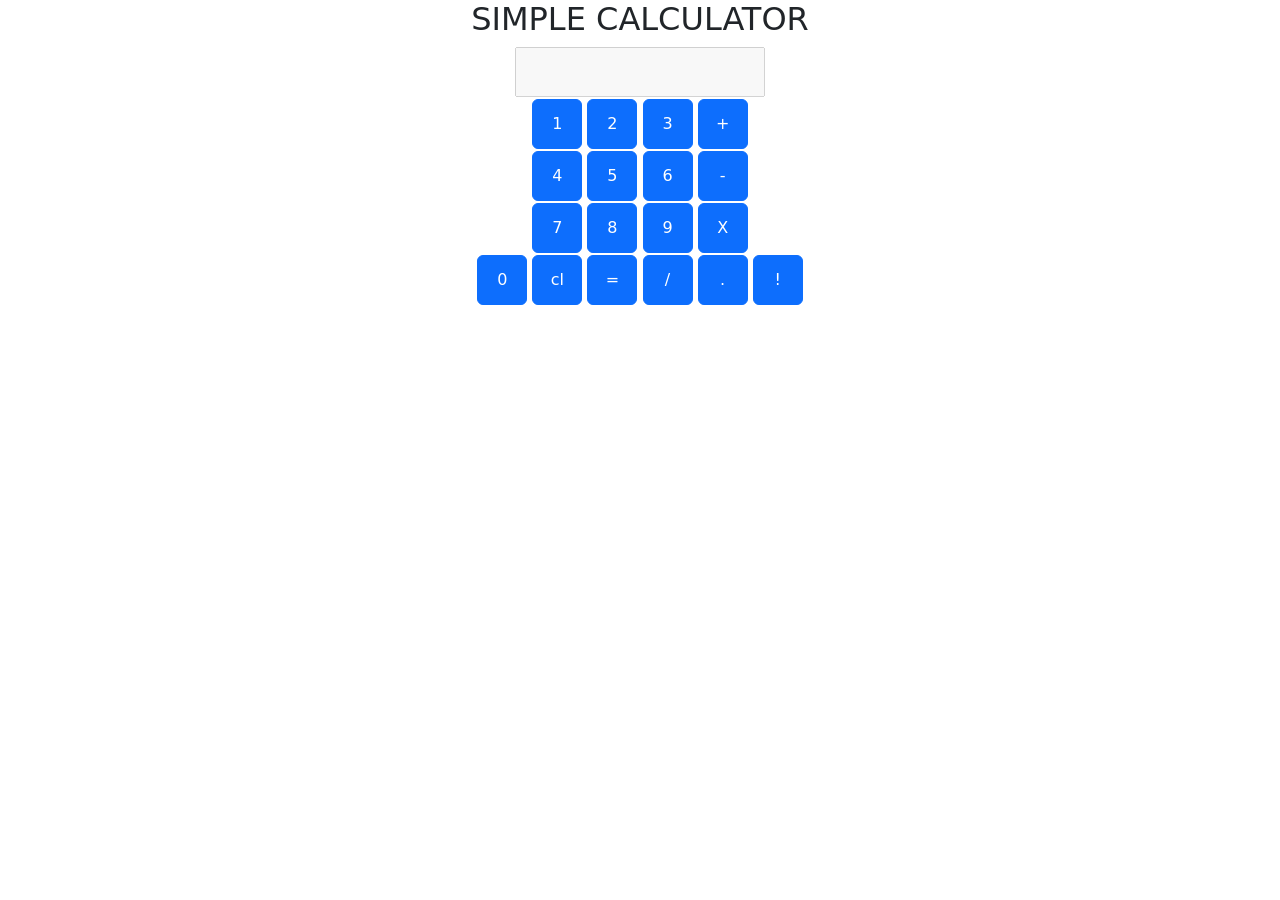
==== scientific.html @ abfbfea3 "completely reworked calculator website" ====
<!DOCTYPE html>
<html lang="en">

<head>
    <meta charset="UTF-8">
    <meta http-equiv="X-UA-Compatible" content="IE=edge">
    <meta name="viewport" content="width=device-width, initial-scale=1.0">
    <title>Simple Calculator</title>
    <link href="https://cdn.jsdelivr.net/npm/bootstrap@5.3.0-alpha1/dist/css/bootstrap.min.css" rel="stylesheet"
        integrity="sha384-GLhlTQ8iRABdZLl6O3oVMWSktQOp6b7In1Zl3/Jr59b6EGGoI1aFkw7cmDA6j6gD" crossorigin="anonymous">
    <script src="https://cdn.jsdelivr.net/npm/bootstrap@5.3.0-alpha1/dist/js/bootstrap.bundle.min.js"
        integrity="sha384-w76AqPfDkMBDXo30jS1Sgez6pr3x5MlQ1ZAGC+nuZB+EYdgRZgiwxhTBTkF7CXvN"
        crossorigin="anonymous"></script>
    <script src="./calc.js" type="text/javascript"></script>
</head>
<style>
    caption,
    p {
        font-family: -apple-system, BlinkMacSystemFont, 'Segoe UI', Roboto, Oxygen, Ubuntu, Cantarell, 'Open Sans', 'Helvetica Neue', sans-serif;
    }

    button {
        background-color: rgb(71, 163, 255);
        width: 50px;
        height: 50px;
        font-size: 25px;
        border-radius: 25%;
        border-color: white;
        font-family: -apple-system, BlinkMacSystemFont, 'Segoe UI', Roboto, Oxygen, Ubuntu, Cantarell, 'Open Sans', 'Helvetica Neue', sans-serif;
    }

    #inputbox {
        width: 250px;
        height: 50px;
        font-size: 25px;
    }
</style>

<body>
    <form name="cal" align="center">
        <h2>SIMPLE CALCULATOR</h2>
        <table align="center">
            <tr>
                <td colspan="4">
                    <input type="text" name="result" id="inputbox" disabled style="text-align: right;">
                    </input>
                </td>
            </tr>

            <tr>
                <td>
                    <button class="btn btn-primary" type="button" onclick="number(value)" value="1">1</button>
                    <button class="btn btn-primary" type="button" onclick="number(value)" value="2">2</button>
                    <button class="btn btn-primary" type="button" onclick="number(value)" value="3">3</button>
                    <button class="btn btn-primary" type="button" onclick="number(value)" value="+">+</button>
                </td>
            </tr>

            <tr>
                <td>
                    <button class="btn btn-primary" type="button" onclick="number(value)" value="4">4</button>
                    <button class="btn btn-primary" type="button" onclick="number(value)" value="5">5</button>
                    <button class="btn btn-primary" type="button" onclick="number(value)" value="6">6</button>
                    <button class="btn btn-primary" type="button" onclick="number(value)" value="-">-</button>
                </td>
            </tr>

            <tr>
                <td>
                    <button class="btn btn-primary" type="button" onclick="number(value)" value="7">7</button>
                    <button class="btn btn-primary" type="button" onclick="number(value)" value="8">8</button>
                    <button class="btn btn-primary" type="button" onclick="number(value)" value="9">9</button>
                    <button class="btn btn-primary" type="button" onclick="number(value)" value="*">X</button>
                </td>
            </tr>

            <tr>
                <td>
                    <button class="btn btn-primary" type="button" onclick="number(value)" value="0">0</button>
                    <button class="btn btn-primary" type="button" onclick="cle(value)" value="">cl</button>
                    <button class="btn btn-primary" type="button" onclick="evalua(value)" value="=">=</button>
                    <button class="btn btn-primary" type="button" onclick="number(value)" value="/">/</button>
                    <button class="btn btn-primary" type="button" onclick="number(value)" value=".">.</button>
                    <button class="btn btn-primary" type="button" onclick="number(value)" value="!">!</button>
                </td>
            </tr>


        </table>
    </form>
</body>

</html>

<!--prrprrprpr-->
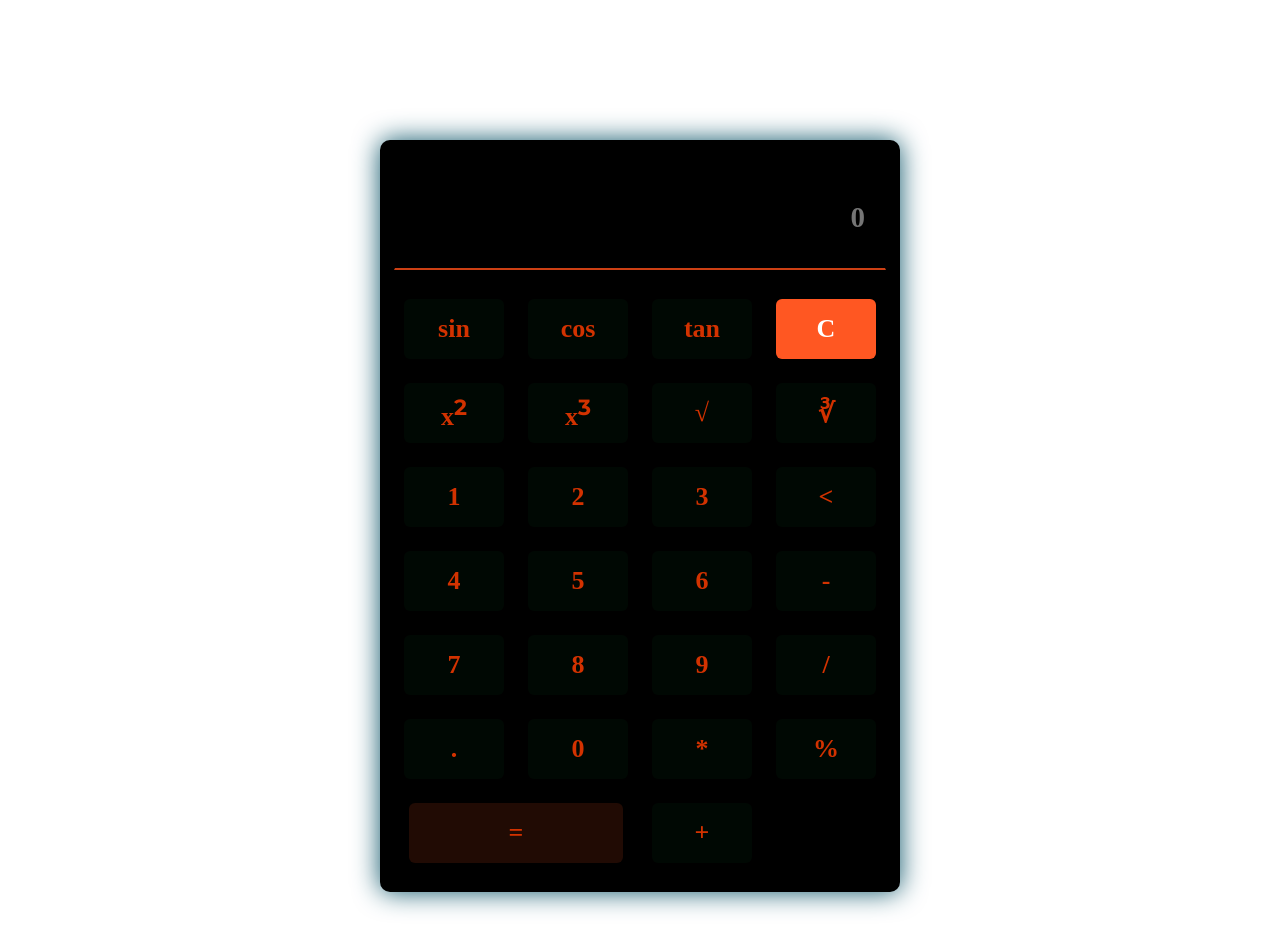
==== commit 2c821a90: "updaed index page" ====
--- a/scientific.html
+++ b/scientific.html
@@ -1,95 +1,191 @@
-<!DOCTYPE html>
-<html lang="en">
+<!doctype html>
+<html>
 
 <head>
-    <meta charset="UTF-8">
-    <meta http-equiv="X-UA-Compatible" content="IE=edge">
-    <meta name="viewport" content="width=device-width, initial-scale=1.0">
-    <title>Simple Calculator</title>
-    <link href="https://cdn.jsdelivr.net/npm/bootstrap@5.3.0-alpha1/dist/css/bootstrap.min.css" rel="stylesheet"
-        integrity="sha384-GLhlTQ8iRABdZLl6O3oVMWSktQOp6b7In1Zl3/Jr59b6EGGoI1aFkw7cmDA6j6gD" crossorigin="anonymous">
-    <script src="https://cdn.jsdelivr.net/npm/bootstrap@5.3.0-alpha1/dist/js/bootstrap.bundle.min.js"
-        integrity="sha384-w76AqPfDkMBDXo30jS1Sgez6pr3x5MlQ1ZAGC+nuZB+EYdgRZgiwxhTBTkF7CXvN"
-        crossorigin="anonymous"></script>
-    <script src="./calc.js" type="text/javascript"></script>
+    <link rel="preconnect" href="https://fonts.googleapis.com">
+    <link rel="preconnect" href="https://fonts.gstatic.com" crossorigin>
+    <link href="https://fonts.googleapis.com/css2?family=Montserrat:wght@500&display=swap" rel="stylesheet">
+    <style>
+        * {
+            font-family: 'Montserrat', sans-serif;
+        }
+
+        body {
+            margin: 0;
+            padding: 50px 0px;
+        }
+
+        button.clear {
+            background: #FF5722;
+            color: #fff;
+        }
+
+        table {
+            background: black;
+            padding: 7px 5px;
+            border: 6px solid #00000000;
+            text-align: center;
+            padding-bottom: 0px;
+            box-shadow: 0px 0px 27px #0d5569;
+            border-radius: 10px;
+            margin-top: 90px;
+        }
+
+        button.equal {
+            width: 88%;
+            background: #210b04;
+        }
+
+        button.equal:hover {
+            background: #000803;
+        }
+
+        input[type="text"] {
+            width: 450px;
+            height: 81px;
+            border: 1px solid #000;
+            padding: 10px 20px;
+            font-size: 29px;
+            background: #000000;
+            font-weight: bold;
+            margin-bottom: 25px;
+            font-family: cursive;
+            margin-top: 10px;
+            color: #dedede;
+            border-bottom: 2px solid #cc4014;
+        }
+
+        button {
+            padding: 10px 20px;
+            width: 100px;
+            height: 60px;
+            margin-bottom: 20px;
+            font-size: 26px;
+            font-weight: bold;
+            font-family: cursive;
+            background: #000803;
+            border: none;
+            color: #d23200;
+            border-radius: 6px;
+            cursor: pointer;
+        }
+
+        button:hover {
+            background: #210b04;
+        }
+    </style>
 </head>
-<style>
-    caption,
-    p {
-        font-family: -apple-system, BlinkMacSystemFont, 'Segoe UI', Roboto, Oxygen, Ubuntu, Cantarell, 'Open Sans', 'Helvetica Neue', sans-serif;
-    }
 
-    button {
-        background-color: rgb(71, 163, 255);
-        width: 50px;
-        height: 50px;
-        font-size: 25px;
-        border-radius: 25%;
-        border-color: white;
-        font-family: -apple-system, BlinkMacSystemFont, 'Segoe UI', Roboto, Oxygen, Ubuntu, Cantarell, 'Open Sans', 'Helvetica Neue', sans-serif;
-    }
-
-    #inputbox {
-        width: 250px;
-        height: 50px;
-        font-size: 25px;
-    }
-</style>
 
 <body>
-    <form name="cal" align="center">
-        <h2>SIMPLE CALCULATOR</h2>
+    <form name="calcul" style="font-family: 'Montserrat', sans-serif;">
         <table align="center">
+
             <tr>
-                <td colspan="4">
-                    <input type="text" name="result" id="inputbox" disabled style="text-align: right;">
-                    </input>
+                <td colspan="4"> <input type="text" name="result" placeholder="0" style="text-align:right"> </td>
+            </tr>
+
+            <tr>
+                <td><button type="button" value="sin" onclick="sin()"> sin </button> </td>
+                <td><button type="button" value="cos" onclick="cos()"> cos</button> </td>
+                <td><button type="button" value="tan" onclick="tan()"> tan </button> </td>
+                <td colspan="2">
+                    <button type="button" value="C" class="clear" onclick="remv()"> C </button>
                 </td>
             </tr>
 
             <tr>
-                <td>
-                    <button class="btn btn-primary" type="button" onclick="number(value)" value="1">1</button>
-                    <button class="btn btn-primary" type="button" onclick="number(value)" value="2">2</button>
-                    <button class="btn btn-primary" type="button" onclick="number(value)" value="3">3</button>
-                    <button class="btn btn-primary" type="button" onclick="number(value)" value="+">+</button>
+                <td><button type="button" value="x^2" onclick="square()"> x<sup>2 </button> </td>
+                <td><button type="button" value="x^3" onclick="cubed()"> x<sup>3 </button> </td>
+                <td><button type="button" value="sqrt2" onclick="sqrt2()"> &radic; </button> </td>
+                <td><button type="button" value="sqrt3" onclick="sqrt3()"> &#8731; </button> </td>
+            </tr>
+
+            <tr>
+                <td><button type="button" value="1" onclick="number(value)"> 1 </button> </td>
+                <td><button type="button" value="2" onclick="number(value)"> 2 </button> </td>
+                <td><button type="button" value="3" onclick="number(value)"> 3 </button> </td>
+                <td><button type="button" value="BACKSPC" onclick="BACKSPC()">
+                        < </button>
                 </td>
             </tr>
 
             <tr>
-                <td>
-                    <button class="btn btn-primary" type="button" onclick="number(value)" value="4">4</button>
-                    <button class="btn btn-primary" type="button" onclick="number(value)" value="5">5</button>
-                    <button class="btn btn-primary" type="button" onclick="number(value)" value="6">6</button>
-                    <button class="btn btn-primary" type="button" onclick="number(value)" value="-">-</button>
-                </td>
+                <td><button type="button" value="4" onclick="number(value)"> 4</button> </td>
+                <td><button type="button" value="5" onclick="number(value)"> 5 </button> </td>
+                <td><button type="button" value="6" onclick="number(value)"> 6 </button> </td>
+                <td><button type="button" value="-" onclick="number(value)"> - </button> </td>
             </tr>
 
             <tr>
-                <td>
-                    <button class="btn btn-primary" type="button" onclick="number(value)" value="7">7</button>
-                    <button class="btn btn-primary" type="button" onclick="number(value)" value="8">8</button>
-                    <button class="btn btn-primary" type="button" onclick="number(value)" value="9">9</button>
-                    <button class="btn btn-primary" type="button" onclick="number(value)" value="*">X</button>
-                </td>
+                <td><button type="button" value="7" onclick="number(value)"> 7 </button> </td>
+                <td><button type="button" value="8" onclick="number(value)"> 8 </button> </td>
+                <td><button type="button" value="9" onclick="number(value)"> 9 </button> </td>
+                <td><button type="button" value="/" onclick="number(value)"> / </button> </td>
             </tr>
 
             <tr>
-                <td>
-                    <button class="btn btn-primary" type="button" onclick="number(value)" value="0">0</button>
-                    <button class="btn btn-primary" type="button" onclick="cle(value)" value="">cl</button>
-                    <button class="btn btn-primary" type="button" onclick="evalua(value)" value="=">=</button>
-                    <button class="btn btn-primary" type="button" onclick="number(value)" value="/">/</button>
-                    <button class="btn btn-primary" type="button" onclick="number(value)" value=".">.</button>
-                    <button class="btn btn-primary" type="button" onclick="number(value)" value="!">!</button>
-                </td>
+                <td><button type="button" value="." onclick="number(value)"> . </button> </td>
+                <td><button type="button" value="0" onclick="number(value)"> 0 </button> </td>
+                <td><button type="button" value="*" onclick="number(value)"> * </button> </td>
+                <td><button type="button" value="%" onclick="number(value)"> % </button> </td>
             </tr>
 
+            <tr>
+                <td colspan="2"> <button type="button" value="=" onclick="equal()" class="equal">=</button> </td>
+                <td><button type="button" value="+" onclick="number(value)"> + </button> </td>
+            </tr>
 
         </table>
     </form>
+
+
+    <script>
+        function sin() {
+            document.calcul.result.value = Math.sin(document.calcul.result.value);
+        }
+
+        function cos() {
+            document.calcul.result.value = Math.cos(document.calcul.result.value);
+        }
+
+        function tan() {
+            document.calcul.result.value = Math.tan(document.calcul.result.value);
+        }
+
+        function BACKSPC() {
+            var a = document.calcul.result.value;
+            document.calcul.result.value = a.substr(0, a.length - 1);
+        }
+
+        function square() {
+            document.calcul.result.value = Math.pow(document.calcul.result.value, 2);
+        }
+
+        function cubed() {
+            document.calcul.result.value = Math.pow(document.calcul.result.value, 3);
+        }
+
+        function sqrt2() {
+            document.calcul.result.value = Math.pow(document.calcul.result.value, 1 / 2);
+        }
+
+        function sqrt3() {
+            document.calcul.result.value = Math.pow(document.calcul.result.value, 1 / 3);
+        }
+
+        function number(value) {
+            document.calcul.result.value += value;
+        }
+
+        function remv() {
+            document.calcul.result.value = " ";
+        }
+
+        function equal() {
+            document.calcul.result.value = eval(document.calcul.result.value);
+        }
+    </script>
 </body>
 
-</html>
-
-<!--prrprrprpr-->+</html>
